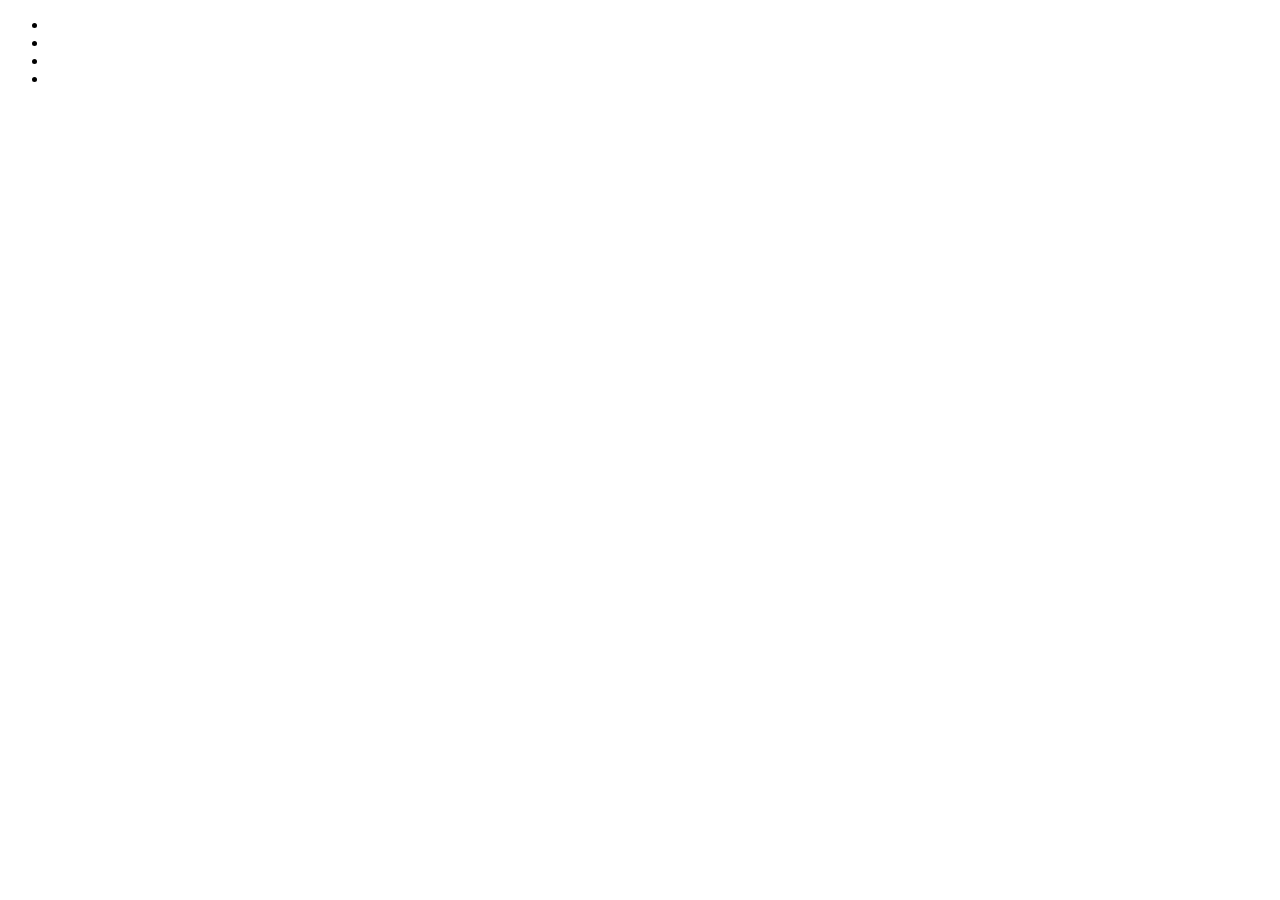
==== index.html @ 6ce0062d "se crea el menu nav" ====
<!DOCTYPE html>
<html lang="en">
<head>
    <meta charset="UTF-8">
    <meta name="viewport" content="width=device-width, initial-scale=1.0">
    <title>Pagina de Isaac</title>
    <link rel="stylesheet" href="./css/style.css">
</head>
<body>
    <header class="hero">
        <nav class="conainer">
            <ul class="menu_container">
                <li class="nav_items"></li>
                <li class="nav_items"></li>
                <li class="nav_items"></li>
                <li class="nav_items"></li>
            </ul>
        </nav>
    </header>

    
</body>
</html>
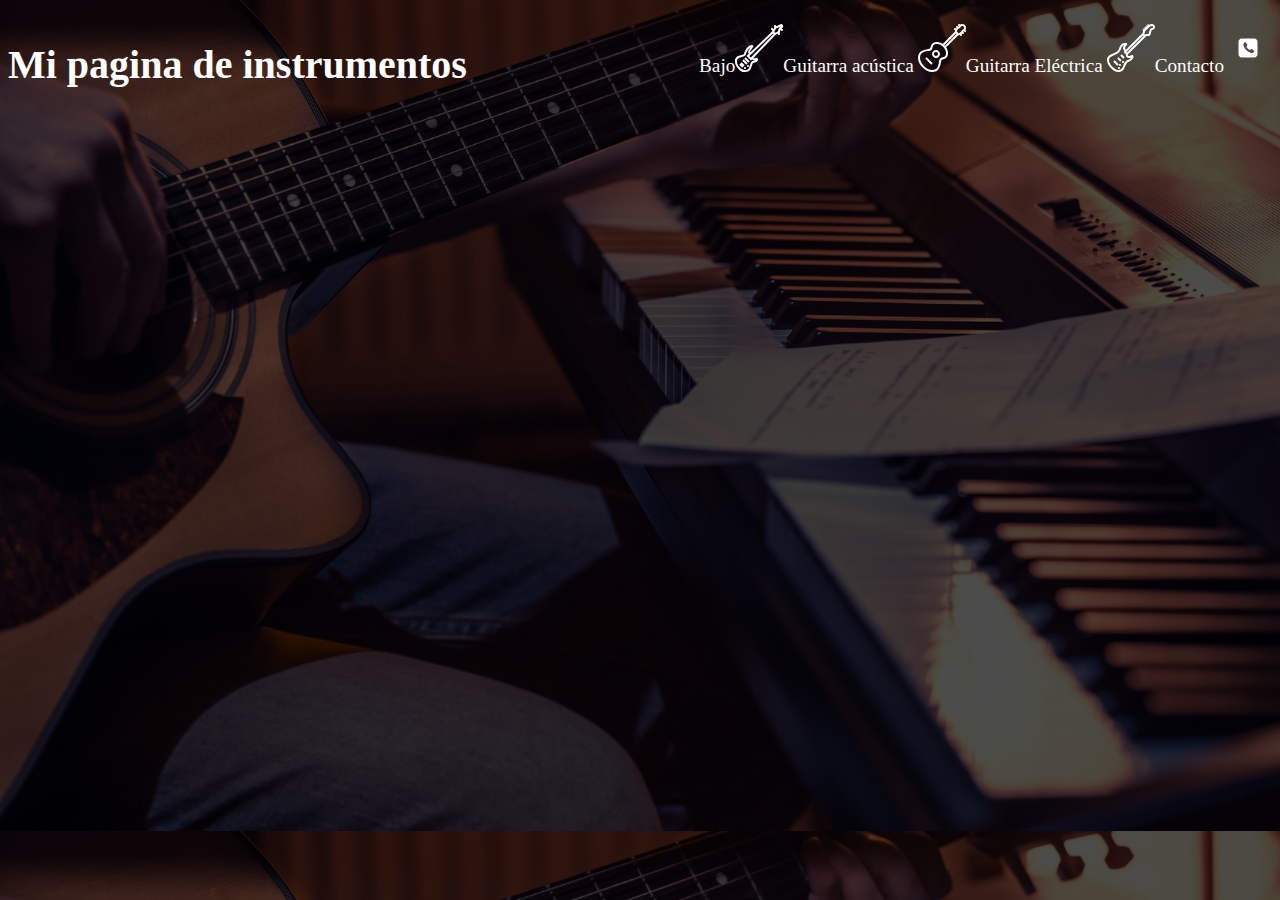
==== commit 508d2301: "se agrega el menú principal del index" ====
--- a/index.html
+++ b/index.html
@@ -1,23 +1,34 @@
 <!DOCTYPE html>
 <html lang="en">
+
 <head>
     <meta charset="UTF-8">
     <meta name="viewport" content="width=device-width, initial-scale=1.0">
     <title>Pagina de Isaac</title>
     <link rel="stylesheet" href="./css/style.css">
 </head>
-<body>
+
+<body class="home">
+    <!-- Encabezado -->
     <header class="hero">
-        <nav class="conainer">
-            <ul class="menu_container">
-                <li class="nav_items"></li>
-                <li class="nav_items"></li>
-                <li class="nav_items"></li>
-                <li class="nav_items"></li>
-            </ul>
-        </nav>
+        <h2 class="title_hero">Mi pagina de instrumentos</h2>
+        <ul class="container">
+            <li class="items"><a href="./pages/bass.html" class="link_item">Bajo</a><img src="./svg/bass-guitar.svg" alt=""></li>
+
+            <li class="items"><a href="./pages/gA.html" class="link_item">Guitarra acústica</a>
+                <img src="./svg/acoustic-guitar.svg" alt="">
+            </li>
+
+            <li class="items" class="link_item"><a href="./pages/gE.html" class="link_item">Guitarra Eléctrica</a>
+                <img src="./svg/electric-guitar.svg" alt="">
+            </li>
+
+            <li class="items" class="link_item"><a href="./pages/contacto.html" class="link_item">Contacto</a><img src="./svg/contacto.svg" alt=""></li>
+        </ul>
     </header>
 
-    
+
+
 </body>
+
 </html>--- a/css/style.css
+++ b/css/style.css
@@ -0,0 +1,44 @@
+@import url('https://fonts.googleapis.com/css2?family=Open+Sans:wght@500&display=swap');
+
+.home{
+    --opacidad-negro: 0.7;
+    background-image: linear-gradient(rgba(0, 0, 0, var(--opacidad-negro)), rgba(0, 0, 0, var(--opacidad-negro))), url('../images/musician.jpg');
+}
+
+.hero{
+    display: flex;
+    flex-wrap: nowrap;
+    flex-direction: row;
+    justify-content: space-between;
+    
+
+}
+
+.title_hero{
+    color: #fff;
+    font-size: 2.5rem;
+}
+
+.container{
+    display: grid;
+    grid-auto-flow: column;
+    grid-auto-columns: max-content;
+}
+
+.items{
+    list-style: none;
+}
+
+.link_item{
+    font-size: 1.2rem;
+    color: #fff;
+    list-style: none;
+    text-decoration: none;
+}
+
+
+
+
+
+
+
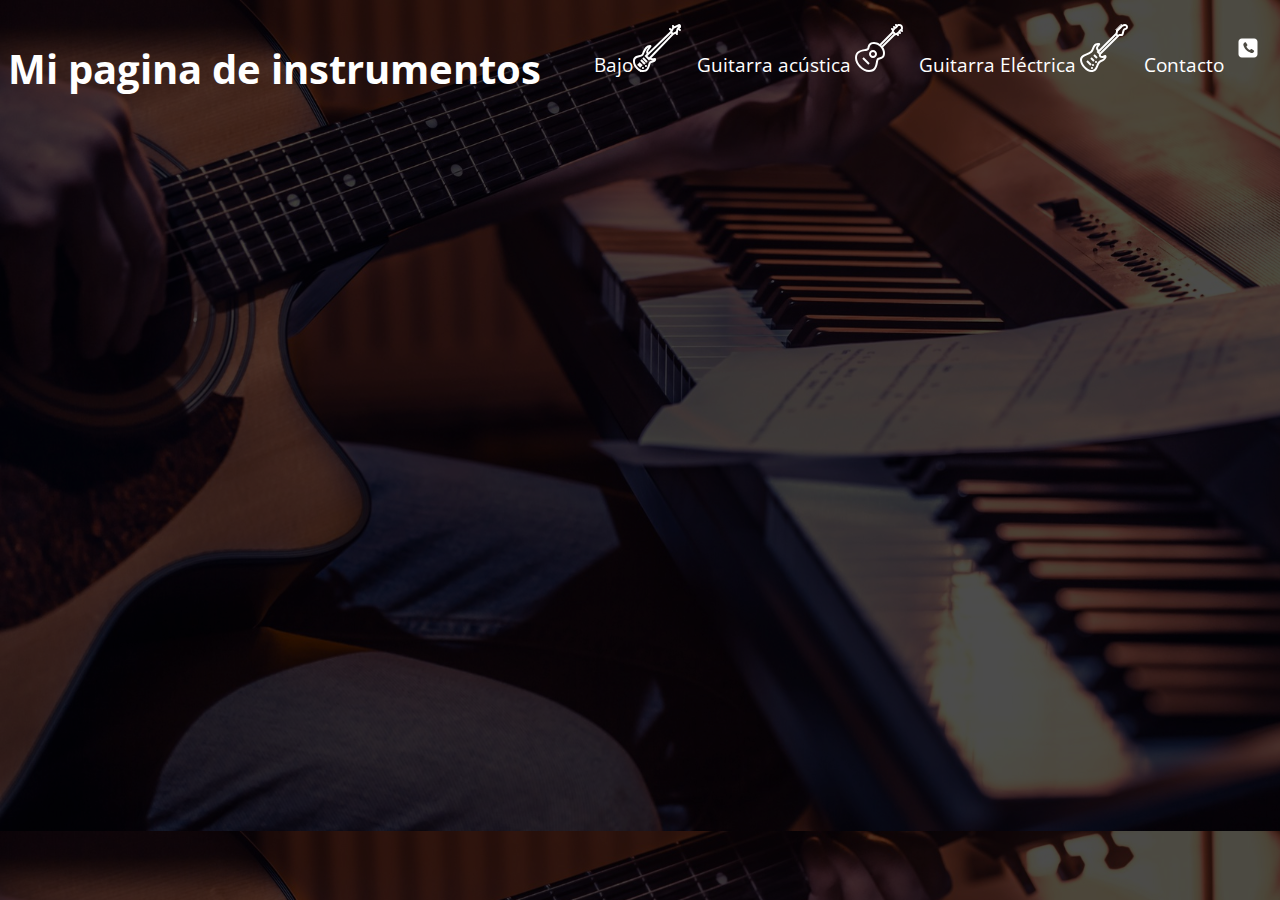
==== commit 08d329e0: "se hace el alt de la página index.html" ====
--- a/index.html
+++ b/index.html
@@ -13,17 +13,17 @@
     <header class="hero">
         <h2 class="title_hero">Mi pagina de instrumentos</h2>
         <ul class="container">
-            <li class="items"><a href="./pages/bass.html" class="link_item">Bajo</a><img src="./svg/bass-guitar.svg" alt=""></li>
+            <li class="items"><a href="./pages/bass.html" class="link_item">Bajo</a><img src="./svg/bass-guitar.svg" alt="section bajo"></li>
 
             <li class="items"><a href="./pages/gA.html" class="link_item">Guitarra acústica</a>
-                <img src="./svg/acoustic-guitar.svg" alt="">
+                <img src="./svg/acoustic-guitar.svg" alt="section guitarra acústica">
             </li>
 
             <li class="items" class="link_item"><a href="./pages/gE.html" class="link_item">Guitarra Eléctrica</a>
-                <img src="./svg/electric-guitar.svg" alt="">
+                <img src="./svg/electric-guitar.svg" alt="seccion guitarra electrica">
             </li>
 
-            <li class="items" class="link_item"><a href="./pages/contacto.html" class="link_item">Contacto</a><img src="./svg/contacto.svg" alt=""></li>
+            <li class="items" class="link_item"><a href="./pages/contacto.html" class="link_item">Contacto</a><img src="./svg/contacto.svg" alt="Seccion contacto"></li>
         </ul>
     </header>
 
--- a/css/style.css
+++ b/css/style.css
@@ -1,6 +1,10 @@
 @import url('https://fonts.googleapis.com/css2?family=Open+Sans:wght@500&display=swap');
 
+:root{
+    --color-header: white;
+}
 .home{
+    font-family: 'Open Sans', sans-serif;
     --opacidad-negro: 0.7;
     background-image: linear-gradient(rgba(0, 0, 0, var(--opacidad-negro)), rgba(0, 0, 0, var(--opacidad-negro))), url('../images/musician.jpg');
 }
@@ -36,9 +40,558 @@
     text-decoration: none;
 }
 
-
-
-
-
-
-
+/* -----------------Bajo ----------------*/
+
+
+.homeb{
+    font-family: 'Open Sans', sans-serif; 
+}
+
+.herob::before{
+    --opacidad-negro: 0.6;
+    content: "";
+    position: absolute;
+    top: 0;
+    left: 0;
+    width: 100%;
+    height: 100%;
+    background-image: linear-gradient(rgba(0, 0, 0, var(--opacidad-negro)), rgba(0, 0, 0, var(--opacidad-negro))),url(../images/bass-background.jpg);
+    background-size: cover;
+    clip-path: polygon(0 0, 100% 0, 100% 75%, 50% 95%, 0 80%);
+    z-index: -1;
+}
+
+.herob{
+    width: 100%;
+    height: 100vh;
+    min-height: 600px;
+    max-height: 800px;
+    position: relative;
+    display: grid;
+    grid-template-rows: 100px 1fr;
+    color:#fff
+}
+
+.containerb{
+    --pading-containerb: 100px 0;
+    width: 90%;
+    max-width: 1200px;
+    margin: 0 auto;
+    overflow: hidden;
+    padding: var(--padding-container);
+    color:white;
+
+}
+
+/* Nav */
+.navb{
+    --padding-containerb:0;
+    height: 100%;
+    display: flex;
+    align-items: center;
+}
+
+.navb_title{
+    font-weight: 300;
+}
+
+.nav_items_bass{
+    margin-left: auto;
+    padding: 0;
+    display: grid;
+    grid-auto-flow: column;
+    grid-template-columns: max-content;
+    gap: 2em;
+}
+
+.nav_link_bass{
+    text-decoration: none;
+    list-style: none;
+    color: #fff;
+}
+
+/* ---------about */
+
+.about{
+    text-align: center;
+}
+
+.subtitle{
+    color: #FC6736;
+    font-size: 2rem;
+    margin-bottom: 25px;
+}
+
+.about_paragraph{
+    line-height: 1.7;
+    color: black;
+    
+}
+
+.about_main{
+    padding-top: 80px;
+    display: grid;
+    width: 90%;
+    margin: o auto;
+    gap: 1em;
+    overflow: hidden;
+    grid-template-columns: repeat(auto-fit, minmax(250px, auto));
+}
+
+.about_icons{
+    display: grid;
+    gap: 1em;
+    justify-items: center;
+    width: 260px;
+    overflow: hidden;
+    margin: 0 auto;
+}
+
+.about_icon{
+    width: 40px;
+    
+}
+
+
+.about_title{
+    color: #FE7A36;
+}
+
+/* Segundo articulo bass */
+/* article bajo */
+.bass-article{
+    display: grid;
+    grid-template-columns: 0.5fr 1.5fr 2fr;
+    grid-template-rows: 100px 200px 100px 300px 100px 300px ;
+    grid-template-areas: 
+    "svg1    title1   img1"
+    "txt     txt     img1"
+    "svg2    title2   img2"
+    "frame1  frame1  img2"
+    "svg3    title3   img2"
+    "frame2  frame2  img2";
+    gap: 0.5rem;
+    align-items: center;
+    margin-bottom: 4rem;
+}
+
+.img-article1{
+    grid-area: svg1;
+}
+
+.bh1{
+    grid-area: title1;
+    color: #FC6736;
+    font-size: 2rem;
+}
+
+.img-b1{
+    grid-area: img1;
+    
+}
+
+.p-article{
+    grid-area: txt;
+    color: black;
+    font-size: 1rem;
+}
+
+.img-article2{
+    grid-area: svg2;
+}
+
+.bh2{
+    grid-area: title2;
+    color: #FC6736;
+    font-size: 2rem;
+}
+
+.img-b2{
+    grid-area: img2;
+}
+
+.iframe-b1{
+   grid-area: frame1; 
+}
+
+.img-article3{
+    grid-area: svg3;
+}
+
+.bh3{
+    grid-area: title3;
+    color: #FC6736;
+    font-size: 2rem;
+}
+
+.iframe-b2{
+   grid-area: frame2; 
+}
+
+/* ----------------Guitarra acustica */
+/* menú de naavegación */
+.homega{
+    font-family: 'Open Sans', sans-serif; 
+}
+
+.heroga::before{
+    --opacidad-negro: 0.6;
+    content: "";
+    position: absolute;
+    top: 0;
+    left: 0;
+    width: 100%;
+    height: 100%;
+    background-image: linear-gradient(rgba(0, 0, 0, var(--opacidad-negro)), rgba(0, 0, 0, var(--opacidad-negro))),url(../images/guitarraA-background.jpg);
+    background-size: cover;
+    clip-path: polygon(0 0, 100% 0, 100% 75%, 50% 95%, 0 80%);
+    z-index: -1;
+}
+
+.heroga{
+    width: 100%;
+    height: 100vh;
+    min-height: 600px;
+    max-height: 800px;
+    position: relative;
+    display: grid;
+    grid-template-rows: 100px 1fr;
+    color:#fff
+}
+
+.containerga{
+    --pading-containerb: 100px 0;
+    width: 90%;
+    max-width: 1200px;
+    margin: 0 auto;
+    overflow: hidden;
+    padding: var(--padding-container);
+    color:white;
+
+}
+
+/* Nav */
+.navga{
+    --padding-containerb:0;
+    height: 100%;
+    display: flex;
+    align-items: center;
+}
+
+.navga_title{
+    font-weight: 300;
+}
+
+.nav_items_ga{
+    margin-left: auto;
+    padding: 0;
+    display: grid;
+    grid-auto-flow: column;
+    grid-template-columns: max-content;
+    gap: 2em;
+}
+
+.nav_link_ga{
+    text-decoration: none;
+    list-style: none;
+    color: #fff;
+}
+/* Contenido guitarra acustica */
+.acustic-guitar{
+    background-color: #ce9825;
+    padding: 0;
+    margin: 0;
+    font-family: 'Roboto', sans-serif;
+}
+
+.hga{
+    text-align: center;
+    font-size: 2rem;
+}
+
+.img-guitar1, .img-guitar2{
+    width: 100%;
+    height: 100%;
+}
+
+.guitarP1, .guitarP2{
+    font-size: 1.2rem;
+}
+
+.guitarA{
+    display: grid;
+    grid-template-columns: 4fr 1.5fr;
+    grid-template-rows: 300px repeat(2, 200px) 300px;
+    grid-template-areas: 
+    "frame1 img1"
+    "pg1    img1"
+    "img2   pg2"
+    "img2   frame2";
+    gap: 2rem;
+    margin-top: 2rem;
+    margin-bottom: 2rem;
+    align-items: end;
+}
+
+.frameG1{
+    grid-area: frame1;
+}
+
+.img-guitar1{
+    grid-area: img1;
+}
+
+.guitarP1{
+    grid-area: pg1;
+}
+
+.img-guitar2{
+    grid-area: img2;
+}
+
+.guitarP2{
+    grid-area: pg2;
+}
+
+.frameG2{
+    grid-area: frame2;
+}
+
+/* segundo articulo de guitarra acustica */
+.card-group{
+    margin-bottom: 10px;
+}
+.card-img-top{
+    height: 40px;
+    width: 40px;
+}
+
+.card-body{
+    color: #76453B;
+}
+
+/* -------------------Guitarra Eléctrica -------*/
+.homege{
+    font-family: 'Open Sans', sans-serif; 
+    background-color: #B4B4B8;
+}
+
+.heroge::before{
+    --opacidad-negro: 0.6;
+    content: "";
+    position: absolute;
+    top: 0;
+    left: 0;
+    width: 100%;
+    height: 100%;
+    background-image: linear-gradient(rgba(0, 0, 0, var(--opacidad-negro)), rgba(0, 0, 0, var(--opacidad-negro))),url(../images/guitarE-background.jpg);
+    background-size: cover;
+    clip-path: polygon(0 0, 100% 0, 100% 75%, 50% 95%, 0 80%);
+    z-index: -1;
+}
+
+.heroge{
+    width: 100%;
+    height: 100vh;
+    min-height: 600px;
+    max-height: 800px;
+    position: relative;
+    display: grid;
+    grid-template-rows: 100px 1fr;
+    color:#fff
+}
+
+.containerge{
+    --pading-containerb: 100px 0;
+    width: 90%;
+    max-width: 1200px;
+    margin: 0 auto;
+    overflow: hidden;
+    padding: var(--padding-container);
+    color:white;
+
+}
+
+/* Nav */
+.navge{
+    --padding-containerb:0;
+    height: 100%;
+    display: flex;
+    align-items: center;
+}
+
+.navge_title{
+    font-weight: 300;
+}
+
+.nav_items_ge{
+    margin-left: auto;
+    padding: 0;
+    display: grid;
+    grid-auto-flow: column;
+    grid-template-columns: max-content;
+    gap: 2em;
+}
+
+.nav_link_ge{
+    text-decoration: none;
+    list-style: none;
+    color: #fff;
+}
+
+/* carrousel de guitarra electrica */
+.guitar{
+    background-color: #DCF2F1;
+    
+}
+
+.h1-carrousel{
+    text-align: center;
+    margin: 2rem;
+}
+
+.carousel-inner{
+    background-color:#092635;
+    margin-bottom: 2rem;
+    
+}
+
+/* About guitarra eléctrica */
+.aboutgE{
+    text-align: center;
+}
+
+.subtitlegE{
+    color: #0B60B0;
+    font-size: 2rem;
+    margin-bottom: 25px;
+}
+
+.about_paragraph{
+    line-height: 1.7;
+    color: black;
+    
+}
+
+.about_main{
+    padding-top: 80px;
+    display: grid;
+    width: 90%;
+    margin: o auto;
+    gap: 1em;
+    overflow: hidden;
+    grid-template-columns: repeat(auto-fit, minmax(250px, auto));
+}
+
+.about_icons{
+    display: grid;
+    gap: 1em;
+    justify-items: center;
+    width: 260px;
+    overflow: hidden;
+    margin: 0 auto;
+}
+
+.about_icon{
+    width: 40px;  
+}
+
+.about_title{
+    color: #0B60B0;
+}
+
+
+/* -------------contacto------------ */
+.header_home{
+    display: flex;
+    flex-direction: row;
+    justify-content: flex-end;
+    align-items: flex-start;
+    background-color: #12372A;
+}
+
+.nav-header{
+    list-style: none;
+    display: flex;
+    flex-direction: row;
+    justify-content: flex-end;
+    align-items: flex-start;
+}
+
+ul{
+    list-style: none;
+    display: flex;
+    flex-direction: row;
+    align-items: flex-start;
+    justify-content: space-evenly;
+    color: white;
+    gap: 1rem;
+}
+
+/* Formulario */
+.formTitulo{
+    margin-top: 2rem;
+    text-align: center;
+    margin-bottom: 2rem;
+}
+
+form{
+    align-items: center;
+    margin-bottom: 2rem;
+}
+
+
+/*-------------footer ---------------*/
+/* footer */
+.pie{
+    background-color: #86A7FC;
+    display: grid;
+    grid-template-columns: 1fr 1fr 1fr;
+    grid-template-rows: repeat(3,50px);
+    grid-template-areas: 
+    "tit  tit  tit"
+    "p    p    p"
+    "img1 img2 img3";
+    align-items: center;
+    justify-items: center;
+    padding-top: 1rem;
+    padding-bottom: 1rem;
+}
+
+h2{
+    grid-area: tit;
+}
+
+.p-footer{
+    grid-area: p;
+}
+
+.icon-pie1{
+    grid-area: img1;
+}
+
+.icon-pie2{
+    grid-area: img2;
+}
+
+.icon-pie3{
+    grid-area: img3;
+}
+
+/* Media Queries */
+@media only screen and (min-width: 565px) and (max-width: 935px){
+    .herob{
+        display: flex;
+        flex-direction: column;
+        margin: 0;
+        padding: 0;
+        align-items: center;
+    }
+
+    .heroga{
+        display: flex;
+        flex-direction: column;
+        align-items: center;
+
+    }
+}
